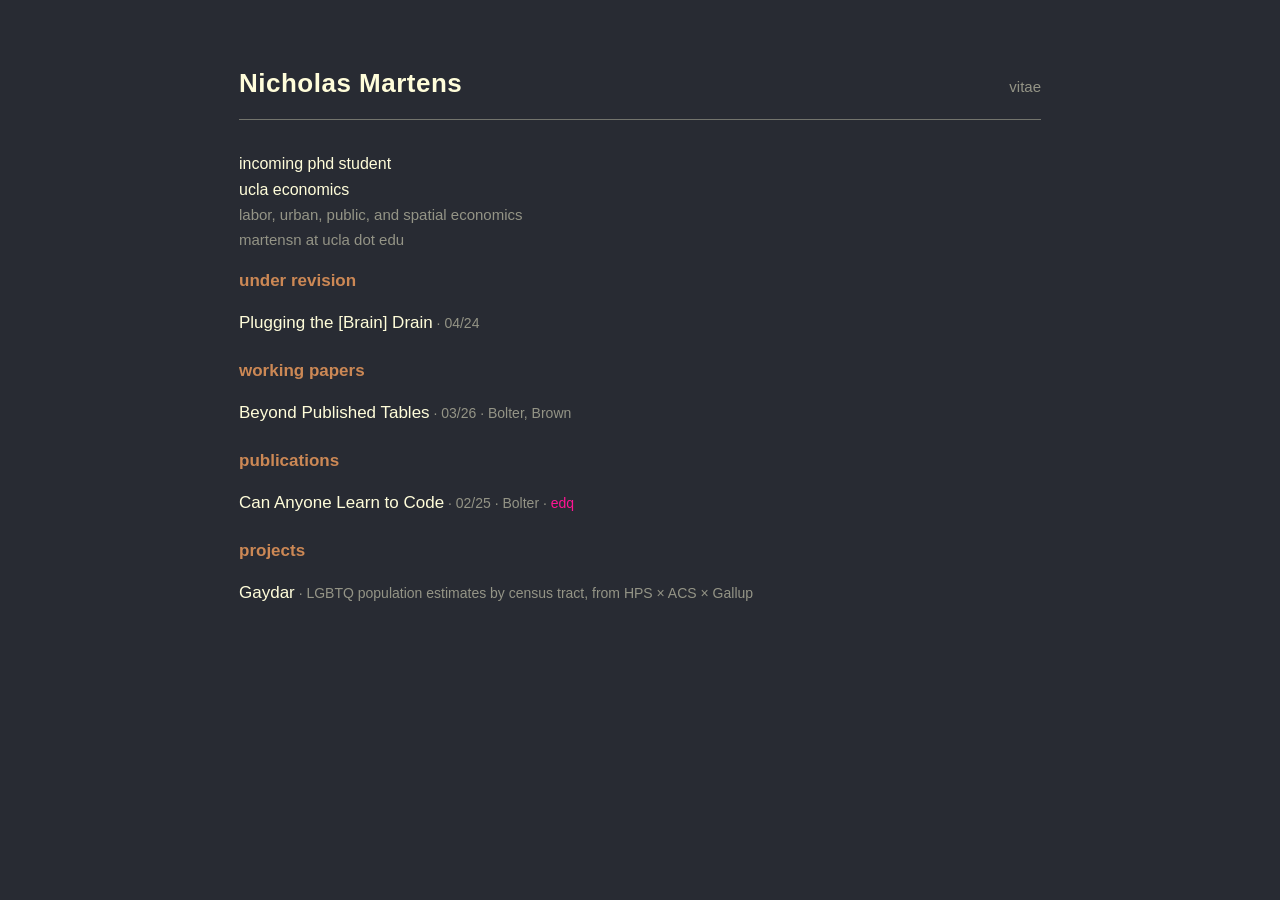
==== index.html @ c8765170 "Built site for gh-pages" ====
<!DOCTYPE html>
<html xmlns="http://www.w3.org/1999/xhtml" lang="en" xml:lang="en"><head>

<meta charset="utf-8">
<meta name="generator" content="quarto-1.9.38">

<meta name="viewport" content="width=device-width, initial-scale=1.0, user-scalable=yes">


<title>Nicholas Martens</title>
<style>
/* Default styles provided by pandoc.
** See https://pandoc.org/MANUAL.html#variables-for-html for config info.
*/
code{white-space: pre-wrap;}
span.smallcaps{font-variant: small-caps;}
div.columns{display: flex; gap: min(4vw, 1.5em);}
div.column{flex: auto; overflow-x: auto;}
div.hanging-indent{margin-left: 1.5em; text-indent: -1.5em;}
ul.task-list{list-style: none;}
ul.task-list li input[type="checkbox"] {
  width: 0.8em;
  margin: 0 0.8em 0.2em -1em; /* quarto-specific, see https://github.com/quarto-dev/quarto-cli/issues/4556 */ 
  vertical-align: middle;
}
.display.math{display: block; text-align: center; margin: 0.5rem auto;}
</style>


<script src="site_libs/clipboard/clipboard.min.js"></script>
<script src="site_libs/quarto-html/tabby.min.js"></script>
<script src="site_libs/quarto-html/popper.min.js"></script>
<script src="site_libs/quarto-html/tippy.umd.min.js"></script>
<script src="site_libs/quarto-html/anchor.min.js"></script>
<link href="site_libs/quarto-html/tippy.css" rel="stylesheet">
<link href="site_libs/quarto-html/light-border.css" rel="stylesheet">
<link href="site_libs/quarto-html/quarto-syntax-highlighting-f8b45d2e6062d3f0773618a8522056e4.css" rel="stylesheet" id="quarto-text-highlighting-styles">


<link rel="stylesheet" href="styles.css">
</head>

<body>





<div class="header-row">
<a class="site-name" href="index.html">Nicholas Martens</a>
<nav class="top-nav">
<a href="cv.html">vitae</a> <!-- TODO: add more links as you get them, e.g.:
    <a href="https://scholar.google.com/citations?user=YOUR_ID">gscholar</a>
    <a href="https://x.com/yourhandle">x</a>
    -->
</nav>
</div>
<hr class="header-rule">
<p class="status-line">
incoming phd student
</p>
<p class="status-line">
ucla economics
</p>
<p class="fields-line">
labor, urban, public, and spatial economics
</p>
<p class="fields-line">
martensn at ucla dot edu
</p>
<section>
<p class="section-label">
under revision
</p>
<div class="paper-row">
<a class="paper-title" href="files/paper.pdf">Plugging the [Brain] Drain</a><span class="meta"> · <span class="date">04/24</span></span>
</div>
</section>
<section>
<p class="section-label">
working papers
</p>
<div class="paper-row">
<span class="paper-title">Beyond Published Tables</span><span class="meta"> · <span class="date">03/26</span></span><span class="meta"> · <a href="https://kathleenbolter.com">Bolter</a>, <a href="https://sites.google.com/view/zachthebrown/home">Brown</a></span>
</div>
</section>
<section>
<p class="section-label">
publications
</p>
<div class="paper-row">
<a class="paper-title" href="https://doi.org/10.1177/08912424241276845">Can Anyone Learn to Code</a><span class="meta"> · <span class="date">02/25</span></span><span class="meta"> · <a href="https://kathleenbolter.com">Bolter</a></span><span class="meta"> · <a class="accent-link" href="https://doi.org/10.1177/08912424241276845">edq</a></span>
</div>
</section>
<section>
<p class="section-label">
projects
</p>
<div class="paper-row">
<a class="paper-title" href="https://martensn.shinyapps.io/gaydar/" target="_blank" rel="noopener">Gaydar</a><span class="meta"> · LGBTQ population estimates by census tract, from HPS × ACS × Gallup</span>
</div>
</section>
<!--
TODO:
- "Beyond Published Tables" has no public link yet (no PDF/URL on ORCID) — its
  title is plain text, not a link. Once you have a PDF or NBER/SSRN link,
  change <span class="paper-title"> to <a class="paper-title" href="...">.
- Titles here are abridged to the part before the colon/question mark to
  keep each row on one line. The full titles are spelled out on the vitae
  page.
- To add a new paper, duplicate a paper-row line inside the relevant
  section (or add a new <div class="section"> block for a new category).
-->


<script id="quarto-html-after-body" type="application/javascript">
  window.document.addEventListener("DOMContentLoaded", function (event) {
    const tabsets =  window.document.querySelectorAll(".panel-tabset-tabby")
    tabsets.forEach(function(tabset) {
      const tabby = new Tabby('#' + tabset.id);
    });
    const icon = "";
    const anchorJS = new window.AnchorJS();
    anchorJS.options = {
      placement: 'right',
      icon: icon
    };
    anchorJS.add('.anchored');
    const isCodeAnnotation = (el) => {
      for (const clz of el.classList) {
        if (clz.startsWith('code-annotation-')) {                     
          return true;
        }
      }
      return false;
    }
    const onCopySuccess = function(e) {
      // button target
      const button = e.trigger;
      // don't keep focus
      button.blur();
      // flash "checked"
      button.classList.add('code-copy-button-checked');
      var currentTitle = button.getAttribute("title");
      button.setAttribute("title", "Copied!");
      let tooltip;
      if (window.bootstrap) {
        button.setAttribute("data-bs-toggle", "tooltip");
        button.setAttribute("data-bs-placement", "left");
        button.setAttribute("data-bs-title", "Copied!");
        tooltip = new bootstrap.Tooltip(button, 
          { trigger: "manual", 
            customClass: "code-copy-button-tooltip",
            offset: [0, -8]});
        tooltip.show();    
      }
      setTimeout(function() {
        if (tooltip) {
          tooltip.hide();
          button.removeAttribute("data-bs-title");
          button.removeAttribute("data-bs-toggle");
          button.removeAttribute("data-bs-placement");
        }
        button.setAttribute("title", currentTitle);
        button.classList.remove('code-copy-button-checked');
      }, 1000);
      // clear code selection
      e.clearSelection();
    }
    const getTextToCopy = function(trigger) {
      const outerScaffold = trigger.parentElement.cloneNode(true);
      const codeEl = outerScaffold.querySelector('code');
      for (const childEl of codeEl.children) {
        if (isCodeAnnotation(childEl)) {
          childEl.remove();
        }
      }
      return codeEl.innerText;
    }
    const clipboard = new window.ClipboardJS('.code-copy-button:not([data-in-quarto-modal])', {
      text: getTextToCopy
    });
    clipboard.on('success', onCopySuccess);
    if (window.document.getElementById('quarto-embedded-source-code-modal')) {
      const clipboardModal = new window.ClipboardJS('.code-copy-button[data-in-quarto-modal]', {
        text: getTextToCopy,
        container: window.document.getElementById('quarto-embedded-source-code-modal')
      });
      clipboardModal.on('success', onCopySuccess);
    }
      var localhostRegex = new RegExp(/^(?:http|https):\/\/localhost\:?[0-9]*\//);
      var mailtoRegex = new RegExp(/^mailto:/);
        var filterRegex = new RegExp("https:\/\/martensn\.github\.io\/");
      var isInternal = (href) => {
          return filterRegex.test(href) || localhostRegex.test(href) || mailtoRegex.test(href);
      }
      // Inspect non-navigation links and adorn them if external
     var links = window.document.querySelectorAll('a[href]:not(.nav-link):not(.navbar-brand):not(.toc-action):not(.sidebar-link):not(.sidebar-item-toggle):not(.pagination-link):not(.no-external):not([aria-hidden]):not(.dropdown-item):not(.quarto-navigation-tool):not(.about-link)');
      for (var i=0; i<links.length; i++) {
        const link = links[i];
        if (!isInternal(link.href)) {
          // undo the damage that might have been done by quarto-nav.js in the case of
          // links that we want to consider external
          if (link.dataset.originalHref !== undefined) {
            link.href = link.dataset.originalHref;
          }
        }
      }
    function tippyHover(el, contentFn, onTriggerFn, onUntriggerFn) {
      const config = {
        allowHTML: true,
        maxWidth: 500,
        delay: 100,
        arrow: false,
        appendTo: function(el) {
            return el.parentElement;
        },
        interactive: true,
        interactiveBorder: 10,
        theme: 'light-border',
        placement: 'bottom-start',
      };
      if (contentFn) {
        config.content = contentFn;
      }
      if (onTriggerFn) {
        config.onTrigger = onTriggerFn;
      }
      if (onUntriggerFn) {
        config.onUntrigger = onUntriggerFn;
      }
      window.tippy(el, config); 
    }
    const noterefs = window.document.querySelectorAll('a[role="doc-noteref"]');
    for (var i=0; i<noterefs.length; i++) {
      const ref = noterefs[i];
      tippyHover(ref, function() {
        // use id or data attribute instead here
        let href = ref.getAttribute('data-footnote-href') || ref.getAttribute('href');
        try { href = new URL(href).hash; } catch {}
        const id = href.replace(/^#\/?/, "");
        const note = window.document.getElementById(id);
        if (note) {
          return note.innerHTML;
        } else {
          return "";
        }
      });
    }
    const xrefs = window.document.querySelectorAll('a.quarto-xref');
    const processXRef = (id, note) => {
      // Strip column container classes
      const stripColumnClz = (el) => {
        el.classList.remove("page-full", "page-columns");
        if (el.children) {
          for (const child of el.children) {
            stripColumnClz(child);
          }
        }
      }
      stripColumnClz(note)
      if (id === null || id.startsWith('sec-')) {
        // Special case sections, only their first couple elements
        const container = document.createElement("div");
        if (note.children && note.children.length > 2) {
          container.appendChild(note.children[0].cloneNode(true));
          for (let i = 1; i < note.children.length; i++) {
            const child = note.children[i];
            if (child.tagName === "P" && child.innerText === "") {
              continue;
            } else {
              container.appendChild(child.cloneNode(true));
              break;
            }
          }
          if (window.Quarto?.typesetMath) {
            window.Quarto.typesetMath(container);
          }
          return container.innerHTML
        } else {
          if (window.Quarto?.typesetMath) {
            window.Quarto.typesetMath(note);
          }
          return note.innerHTML;
        }
      } else {
        // Remove any anchor links if they are present
        const anchorLink = note.querySelector('a.anchorjs-link');
        if (anchorLink) {
          anchorLink.remove();
        }
        if (window.Quarto?.typesetMath) {
          window.Quarto.typesetMath(note);
        }
        if (note.classList.contains("callout")) {
          return note.outerHTML;
        } else {
          return note.innerHTML;
        }
      }
    }
    for (var i=0; i<xrefs.length; i++) {
      const xref = xrefs[i];
      tippyHover(xref, undefined, function(instance) {
        instance.disable();
        let url = xref.getAttribute('href');
        let hash = undefined; 
        if (url.startsWith('#')) {
          hash = url;
        } else {
          try { hash = new URL(url).hash; } catch {}
        }
        if (hash) {
          const id = hash.replace(/^#\/?/, "");
          const note = window.document.getElementById(id);
          if (note !== null) {
            try {
              const html = processXRef(id, note.cloneNode(true));
              instance.setContent(html);
            } finally {
              instance.enable();
              instance.show();
            }
          } else {
            // See if we can fetch this
            fetch(url.split('#')[0])
            .then(res => res.text())
            .then(html => {
              const parser = new DOMParser();
              const htmlDoc = parser.parseFromString(html, "text/html");
              const note = htmlDoc.getElementById(id);
              if (note !== null) {
                const html = processXRef(id, note);
                instance.setContent(html);
              } 
            }).finally(() => {
              instance.enable();
              instance.show();
            });
          }
        } else {
          // See if we can fetch a full url (with no hash to target)
          // This is a special case and we should probably do some content thinning / targeting
          fetch(url)
          .then(res => res.text())
          .then(html => {
            const parser = new DOMParser();
            const htmlDoc = parser.parseFromString(html, "text/html");
            const note = htmlDoc.querySelector('main.content');
            if (note !== null) {
              // This should only happen for chapter cross references
              // (since there is no id in the URL)
              // remove the first header
              if (note.children.length > 0 && note.children[0].tagName === "HEADER") {
                note.children[0].remove();
              }
              const html = processXRef(null, note);
              instance.setContent(html);
            } 
          }).finally(() => {
            instance.enable();
            instance.show();
          });
        }
      }, function(instance) {
      });
    }
        let selectedAnnoteEl;
        const selectorForAnnotation = ( cell, annotation) => {
          let cellAttr = 'data-code-cell="' + cell + '"';
          let lineAttr = 'data-code-annotation="' +  annotation + '"';
          const selector = 'span[' + cellAttr + '][' + lineAttr + ']';
          return selector;
        }
        const selectCodeLines = (annoteEl) => {
          const doc = window.document;
          const targetCell = annoteEl.getAttribute("data-target-cell");
          const targetAnnotation = annoteEl.getAttribute("data-target-annotation");
          const annoteSpan = window.document.querySelector(selectorForAnnotation(targetCell, targetAnnotation));
          const lines = annoteSpan.getAttribute("data-code-lines").split(",");
          const lineIds = lines.map((line) => {
            return targetCell + "-" + line;
          })
          let top = null;
          let height = null;
          let parent = null;
          if (lineIds.length > 0) {
              //compute the position of the single el (top and bottom and make a div)
              const el = window.document.getElementById(lineIds[0]);
              top = el.offsetTop;
              height = el.offsetHeight;
              parent = el.parentElement.parentElement;
            if (lineIds.length > 1) {
              const lastEl = window.document.getElementById(lineIds[lineIds.length - 1]);
              const bottom = lastEl.offsetTop + lastEl.offsetHeight;
              height = bottom - top;
            }
            if (top !== null && height !== null && parent !== null) {
              // cook up a div (if necessary) and position it 
              let div = window.document.getElementById("code-annotation-line-highlight");
              if (div === null) {
                div = window.document.createElement("div");
                div.setAttribute("id", "code-annotation-line-highlight");
                div.style.position = 'absolute';
                parent.appendChild(div);
              }
              div.style.top = top - 2 + "px";
              div.style.height = height + 4 + "px";
              div.style.left = 0;
              let gutterDiv = window.document.getElementById("code-annotation-line-highlight-gutter");
              if (gutterDiv === null) {
                gutterDiv = window.document.createElement("div");
                gutterDiv.setAttribute("id", "code-annotation-line-highlight-gutter");
                gutterDiv.style.position = 'absolute';
                const codeCell = window.document.getElementById(targetCell);
                const gutter = codeCell.querySelector('.code-annotation-gutter');
                gutter.appendChild(gutterDiv);
              }
              gutterDiv.style.top = top - 2 + "px";
              gutterDiv.style.height = height + 4 + "px";
            }
            selectedAnnoteEl = annoteEl;
          }
        };
        const unselectCodeLines = () => {
          const elementsIds = ["code-annotation-line-highlight", "code-annotation-line-highlight-gutter"];
          elementsIds.forEach((elId) => {
            const div = window.document.getElementById(elId);
            if (div) {
              div.remove();
            }
          });
          selectedAnnoteEl = undefined;
        };
          // Handle positioning of the toggle
      window.addEventListener(
        "resize",
        throttle(() => {
          elRect = undefined;
          if (selectedAnnoteEl) {
            selectCodeLines(selectedAnnoteEl);
          }
        }, 10)
      );
      function throttle(fn, ms) {
      let throttle = false;
      let timer;
        return (...args) => {
          if(!throttle) { // first call gets through
              fn.apply(this, args);
              throttle = true;
          } else { // all the others get throttled
              if(timer) clearTimeout(timer); // cancel #2
              timer = setTimeout(() => {
                fn.apply(this, args);
                timer = throttle = false;
              }, ms);
          }
        };
      }
        // Attach click handler to the DT
        const annoteDls = window.document.querySelectorAll('dt[data-target-cell]');
        for (const annoteDlNode of annoteDls) {
          annoteDlNode.addEventListener('click', (event) => {
            const clickedEl = event.target;
            if (clickedEl !== selectedAnnoteEl) {
              unselectCodeLines();
              const activeEl = window.document.querySelector('dt[data-target-cell].code-annotation-active');
              if (activeEl) {
                activeEl.classList.remove('code-annotation-active');
              }
              selectCodeLines(clickedEl);
              clickedEl.classList.add('code-annotation-active');
            } else {
              // Unselect the line
              unselectCodeLines();
              clickedEl.classList.remove('code-annotation-active');
            }
          });
        }
    const findCites = (el) => {
      const parentEl = el.parentElement;
      if (parentEl) {
        const cites = parentEl.dataset.cites;
        if (cites) {
          return {
            el,
            cites: cites.split(' ')
          };
        } else {
          return findCites(el.parentElement)
        }
      } else {
        return undefined;
      }
    };
    var bibliorefs = window.document.querySelectorAll('a[role="doc-biblioref"]');
    for (var i=0; i<bibliorefs.length; i++) {
      const ref = bibliorefs[i];
      const citeInfo = findCites(ref);
      if (citeInfo) {
        tippyHover(citeInfo.el, function() {
          var popup = window.document.createElement('div');
          citeInfo.cites.forEach(function(cite) {
            var citeDiv = window.document.createElement('div');
            citeDiv.classList.add('hanging-indent');
            citeDiv.classList.add('csl-entry');
            var biblioDiv = window.document.getElementById('ref-' + cite);
            if (biblioDiv) {
              citeDiv.innerHTML = biblioDiv.innerHTML;
            }
            popup.appendChild(citeDiv);
          });
          return popup.innerHTML;
        });
      }
    }
  });
  </script>




</body></html>
---- site_libs/quarto-html/tippy.css ----
.tippy-box[data-animation=fade][data-state=hidden]{opacity:0}[data-tippy-root]{max-width:calc(100vw - 10px)}.tippy-box{position:relative;background-color:#333;color:#fff;border-radius:4px;font-size:14px;line-height:1.4;white-space:normal;outline:0;transition-property:transform,visibility,opacity}.tippy-box[data-placement^=top]>.tippy-arrow{bottom:0}.tippy-box[data-placement^=top]>.tippy-arrow:before{bottom:-7px;left:0;border-width:8px 8px 0;border-top-color:initial;transform-origin:center top}.tippy-box[data-placement^=bottom]>.tippy-arrow{top:0}.tippy-box[data-placement^=bottom]>.tippy-arrow:before{top:-7px;left:0;border-width:0 8px 8px;border-bottom-color:initial;transform-origin:center bottom}.tippy-box[data-placement^=left]>.tippy-arrow{right:0}.tippy-box[data-placement^=left]>.tippy-arrow:before{border-width:8px 0 8px 8px;border-left-color:initial;right:-7px;transform-origin:center left}.tippy-box[data-placement^=right]>.tippy-arrow{left:0}.tippy-box[data-placement^=right]>.tippy-arrow:before{left:-7px;border-width:8px 8px 8px 0;border-right-color:initial;transform-origin:center right}.tippy-box[data-inertia][data-state=visible]{transition-timing-function:cubic-bezier(.54,1.5,.38,1.11)}.tippy-arrow{width:16px;height:16px;color:#333}.tippy-arrow:before{content:"";position:absolute;border-color:transparent;border-style:solid}.tippy-content{position:relative;padding:5px 9px;z-index:1}
---- site_libs/quarto-html/light-border.css ----
.tippy-box[data-theme~=light-border]{background-color:#fff;background-clip:padding-box;border:1px solid rgba(0,8,16,.15);color:#333;box-shadow:0 4px 14px -2px rgba(0,8,16,.08)}.tippy-box[data-theme~=light-border]>.tippy-backdrop{background-color:#fff}.tippy-box[data-theme~=light-border]>.tippy-arrow:after,.tippy-box[data-theme~=light-border]>.tippy-svg-arrow:after{content:"";position:absolute;z-index:-1}.tippy-box[data-theme~=light-border]>.tippy-arrow:after{border-color:transparent;border-style:solid}.tippy-box[data-theme~=light-border][data-placement^=top]>.tippy-arrow:before{border-top-color:#fff}.tippy-box[data-theme~=light-border][data-placement^=top]>.tippy-arrow:after{border-top-color:rgba(0,8,16,.2);border-width:7px 7px 0;top:17px;left:1px}.tippy-box[data-theme~=light-border][data-placement^=top]>.tippy-svg-arrow>svg{top:16px}.tippy-box[data-theme~=light-border][data-placement^=top]>.tippy-svg-arrow:after{top:17px}.tippy-box[data-theme~=light-border][data-placement^=bottom]>.tippy-arrow:before{border-bottom-color:#fff;bottom:16px}.tippy-box[data-theme~=light-border][data-placement^=bottom]>.tippy-arrow:after{border-bottom-color:rgba(0,8,16,.2);border-width:0 7px 7px;bottom:17px;left:1px}.tippy-box[data-theme~=light-border][data-placement^=bottom]>.tippy-svg-arrow>svg{bottom:16px}.tippy-box[data-theme~=light-border][data-placement^=bottom]>.tippy-svg-arrow:after{bottom:17px}.tippy-box[data-theme~=light-border][data-placement^=left]>.tippy-arrow:before{border-left-color:#fff}.tippy-box[data-theme~=light-border][data-placement^=left]>.tippy-arrow:after{border-left-color:rgba(0,8,16,.2);border-width:7px 0 7px 7px;left:17px;top:1px}.tippy-box[data-theme~=light-border][data-placement^=left]>.tippy-svg-arrow>svg{left:11px}.tippy-box[data-theme~=light-border][data-placement^=left]>.tippy-svg-arrow:after{left:12px}.tippy-box[data-theme~=light-border][data-placement^=right]>.tippy-arrow:before{border-right-color:#fff;right:16px}.tippy-box[data-theme~=light-border][data-placement^=right]>.tippy-arrow:after{border-width:7px 7px 7px 0;right:17px;top:1px;border-right-color:rgba(0,8,16,.2)}.tippy-box[data-theme~=light-border][data-placement^=right]>.tippy-svg-arrow>svg{right:11px}.tippy-box[data-theme~=light-border][data-placement^=right]>.tippy-svg-arrow:after{right:12px}.tippy-box[data-theme~=light-border]>.tippy-svg-arrow{fill:#fff}.tippy-box[data-theme~=light-border]>.tippy-svg-arrow:after{background-image:url([data-uri]);background-size:16px 6px;width:16px;height:6px}
---- site_libs/quarto-html/quarto-syntax-highlighting-f8b45d2e6062d3f0773618a8522056e4.css ----
/* quarto syntax highlight colors */
:root {
  --quarto-hl-ot-color: #003B4F;
  --quarto-hl-at-color: #657422;
  --quarto-hl-ss-color: #20794D;
  --quarto-hl-an-color: #5E5E5E;
  --quarto-hl-fu-color: #4758AB;
  --quarto-hl-st-color: #20794D;
  --quarto-hl-cf-color: #003B4F;
  --quarto-hl-op-color: #5E5E5E;
  --quarto-hl-er-color: #AD0000;
  --quarto-hl-bn-color: #AD0000;
  --quarto-hl-al-color: #AD0000;
  --quarto-hl-va-color: #111111;
  --quarto-hl-bu-color: inherit;
  --quarto-hl-ex-color: inherit;
  --quarto-hl-pp-color: #AD0000;
  --quarto-hl-in-color: #5E5E5E;
  --quarto-hl-vs-color: #20794D;
  --quarto-hl-wa-color: #5E5E5E;
  --quarto-hl-do-color: #5E5E5E;
  --quarto-hl-im-color: #00769E;
  --quarto-hl-ch-color: #20794D;
  --quarto-hl-dt-color: #AD0000;
  --quarto-hl-fl-color: #AD0000;
  --quarto-hl-co-color: #5E5E5E;
  --quarto-hl-cv-color: #5E5E5E;
  --quarto-hl-cn-color: #8f5902;
  --quarto-hl-sc-color: #5E5E5E;
  --quarto-hl-dv-color: #AD0000;
  --quarto-hl-kw-color: #003B4F;
}

/* other quarto variables */
/* syntax highlight based on Pandoc's rules */
pre > code.sourceCode > span {
  color: #003B4F;
}

code.sourceCode > span {
  color: #003B4F;
}

div.sourceCode,
div.sourceCode pre.sourceCode {
  color: #003B4F;
}

/* Normal */
code span {
  color: #003B4F;
}

/* Alert */
code span.al {
  color: #AD0000;
  font-style: inherit;
}

/* Annotation */
code span.an {
  color: #5E5E5E;
  font-style: inherit;
}

/* Attribute */
code span.at {
  color: #657422;
  font-style: inherit;
}

/* BaseN */
code span.bn {
  color: #AD0000;
  font-style: inherit;
}

/* BuiltIn */
code span.bu {
  font-style: inherit;
}

/* ControlFlow */
code span.cf {
  color: #003B4F;
  font-weight: bold;
  font-style: inherit;
}

/* Char */
code span.ch {
  color: #20794D;
  font-style: inherit;
}

/* Constant */
code span.cn {
  color: #8f5902;
  font-style: inherit;
}

/* Comment */
code span.co {
  color: #5E5E5E;
  font-style: inherit;
}

/* CommentVar */
code span.cv {
  color: #5E5E5E;
  font-style: italic;
}

/* Documentation */
code span.do {
  color: #5E5E5E;
  font-style: italic;
}

/* DataType */
code span.dt {
  color: #AD0000;
  font-style: inherit;
}

/* DecVal */
code span.dv {
  color: #AD0000;
  font-style: inherit;
}

/* Error */
code span.er {
  color: #AD0000;
  font-style: inherit;
}

/* Extension */
code span.ex {
  font-style: inherit;
}

/* Float */
code span.fl {
  color: #AD0000;
  font-style: inherit;
}

/* Function */
code span.fu {
  color: #4758AB;
  font-style: inherit;
}

/* Import */
code span.im {
  color: #00769E;
  font-style: inherit;
}

/* Information */
code span.in {
  color: #5E5E5E;
  font-style: inherit;
}

/* Keyword */
code span.kw {
  color: #003B4F;
  font-weight: bold;
  font-style: inherit;
}

/* Operator */
code span.op {
  color: #5E5E5E;
  font-style: inherit;
}

/* Other */
code span.ot {
  color: #003B4F;
  font-style: inherit;
}

/* Preprocessor */
code span.pp {
  color: #AD0000;
  font-style: inherit;
}

/* SpecialChar */
code span.sc {
  color: #5E5E5E;
  font-style: inherit;
}

/* SpecialString */
code span.ss {
  color: #20794D;
  font-style: inherit;
}

/* String */
code span.st {
  color: #20794D;
  font-style: inherit;
}

/* Variable */
code span.va {
  color: #111111;
  font-style: inherit;
}

/* VerbatimString */
code span.vs {
  color: #20794D;
  font-style: inherit;
}

/* Warning */
code span.wa {
  color: #5E5E5E;
  font-style: italic;
}

.prevent-inlining {
  content: "</";
}

/*# sourceMappingURL=0333580a774c24d6d75155b224d0b47b.css.map */
---- styles.css ----
:root {
  --bg: #282b33;
  --text: #fffdda;
  --muted-50: rgba(255, 253, 218, 0.5);
  --muted-45: rgba(255, 253, 218, 0.45);
  --muted-35: rgba(255, 253, 218, 0.35);
  --accent-orange: #cc8855;
  --accent-pink: #ff1493;
}

* {
  box-sizing: border-box;
}

html, body {
  background-color: var(--bg);
  color: var(--text);
  font-family: "Helvetica Neue", Helvetica, Arial, sans-serif;
  font-weight: 300;
  margin: 0;
  padding: 0;
}

body {
  max-width: 850px;
  margin: 0 auto;
  padding: 64px 24px 96px;
  line-height: 1.5;
}

a {
  color: var(--text);
  text-decoration: none;
  transition: opacity 0.2s, color 0.2s;
}
a:hover {
  animation: scintillate 1.5s linear infinite;
}

@keyframes scintillate {
  0% { color: rgb(255, 107, 107); }
  15% { color: rgb(255, 217, 61); }
  30% { color: rgb(107, 203, 119); }
  45% { color: rgb(77, 150, 255); }
  60% { color: rgb(155, 89, 182); }
  75% { color: rgb(255, 20, 147); }
  90% { color: rgb(255, 140, 0); }
  100% { color: rgb(255, 107, 107); }
}

/* header */
.header-row {
  display: flex;
  justify-content: space-between;
  align-items: baseline;
  flex-wrap: wrap;
  gap: 12px;
}
.site-name {
  font-size: 26px;
  font-weight: 700;
  letter-spacing: 0.5px;
}
.top-nav {
  display: flex;
  gap: 20px;
  font-size: 15px;
  color: var(--muted-50);
}
.top-nav a {
  color: var(--muted-50);
}
.header-rule {
  border: none;
  border-top: 1px solid var(--muted-35);
  margin: 16px 0 32px;
}

/* status / intro lines */
.status-line {
  margin: 2px 0;
  font-size: 16px;
}
.fields-line {
  margin: 2px 0;
  font-size: 15px;
  color: var(--muted-50);
}

/* sections */
.section {
  margin-top: 36px;
}
.section-label {
  color: var(--accent-orange);
  font-weight: 700;
  font-size: 17px;
  margin-bottom: 10px;
}

/* paper rows (landing page) */
.paper-row {
  font-size: 17px;
  padding: 6px 0;
}
.paper-title {
  font-weight: 400;
  color: var(--text);
}
.paper-row .meta {
  color: var(--muted-50);
  font-size: 14px;
}
.paper-row .meta a {
  color: var(--muted-50);
}
.accent-link {
  color: var(--accent-pink) !important;
}

/* vitae entry rows */
.entry-row {
  display: flex;
  justify-content: space-between;
  align-items: flex-start;
  gap: 16px;
  padding: 8px 0;
}
.entry-row.compact {
  padding: 2px 0;
}
.entry-left {
  display: flex;
  flex-direction: column;
}
.entry-title {
  font-size: 16px;
  color: var(--text);
}
.entry-subtitle {
  font-size: 15px;
  color: var(--muted-50);
}
.entry-date {
  font-size: 15px;
  color: var(--muted-50);
  white-space: nowrap;
}
.group-header {
  font-size: 16px;
  color: var(--text);
  margin: 14px 0 2px;
}

/* presentations (bold year, comma-delimited venues) */
.presentation-line {
  font-size: 15px;
  margin: 4px 0;
  color: var(--muted-50);
}
.year-bold {
  color: var(--text);
  font-weight: 700;
}

@media (max-width: 600px) {
  body {
    padding: 40px 16px 64px;
  }
  .site-name {
    font-size: 20px;
  }
  .entry-row {
    flex-direction: column;
  }
  .entry-date {
    margin-top: 2px;
  }
}
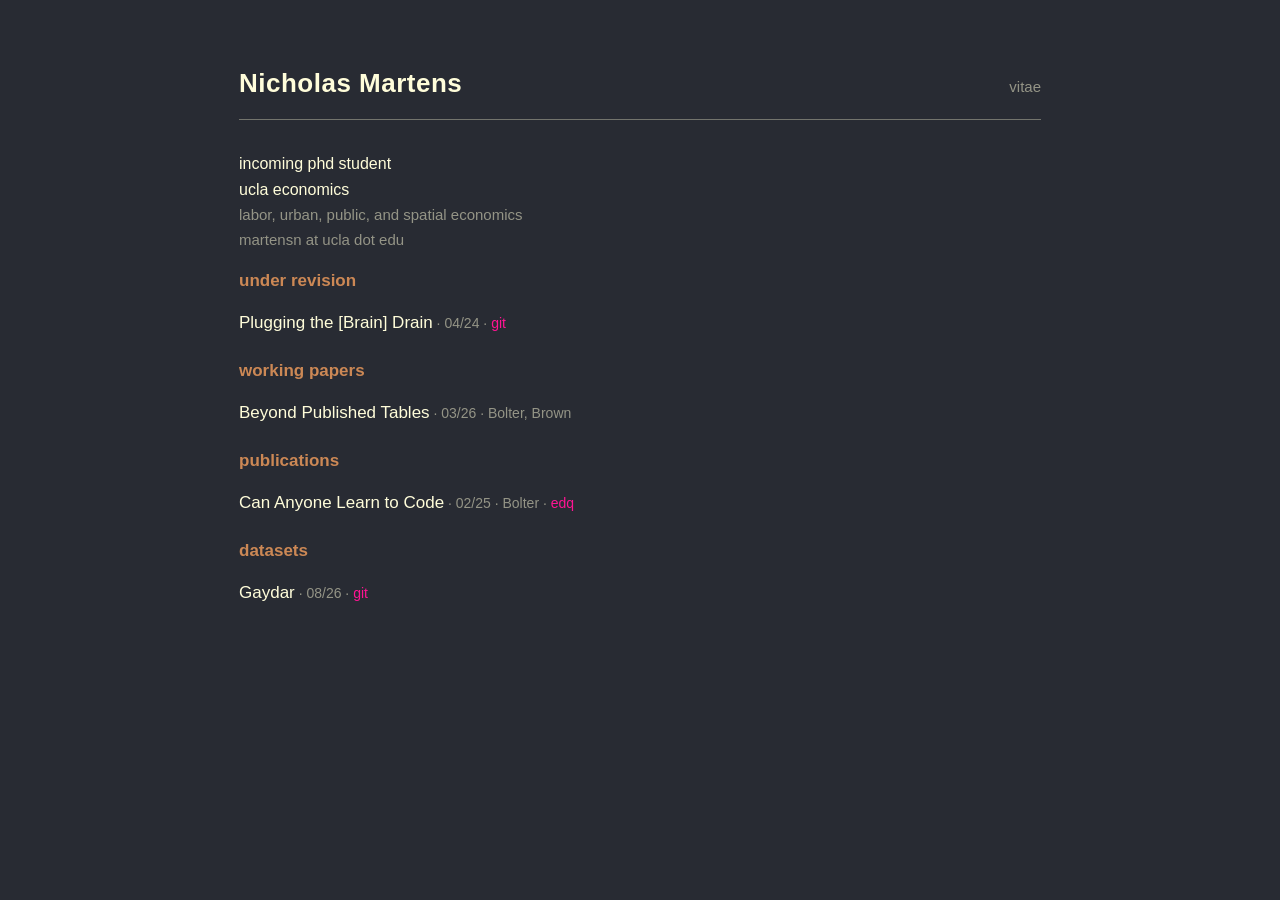
==== commit 8d48c533: "Built site for gh-pages" ====
--- a/index.html
+++ b/index.html
@@ -73,7 +73,7 @@
 under revision
 </p>
 <div class="paper-row">
-<a class="paper-title" href="files/paper.pdf">Plugging the [Brain] Drain</a><span class="meta"> · <span class="date">04/24</span></span>
+<a class="paper-title" href="files/paper.pdf">Plugging the [Brain] Drain</a><span class="meta"> · <span class="date">04/24</span></span><span class="meta"> · <a class="accent-link" href="https://github.com/martensn/gaydar/tree/main">git</a></span>
 </div>
 </section>
 <section>
@@ -94,10 +94,10 @@
 </section>
 <section>
 <p class="section-label">
-projects
+datasets
 </p>
 <div class="paper-row">
-<a class="paper-title" href="https://martensn.shinyapps.io/gaydar/" target="_blank" rel="noopener">Gaydar</a><span class="meta"> · LGBTQ population estimates by census tract, from HPS × ACS × Gallup</span>
+<a class="paper-title" href="https://martensn.shinyapps.io/gaydar/" target="_blank" rel="noopener">Gaydar</a><span class="meta"> · <span class="date">08/26</span></span><span class="meta"> · <a class="accent-link" href="https://github.com/martensn/gaydar/tree/main">git</a></span>
 </div>
 </section>
 <!--
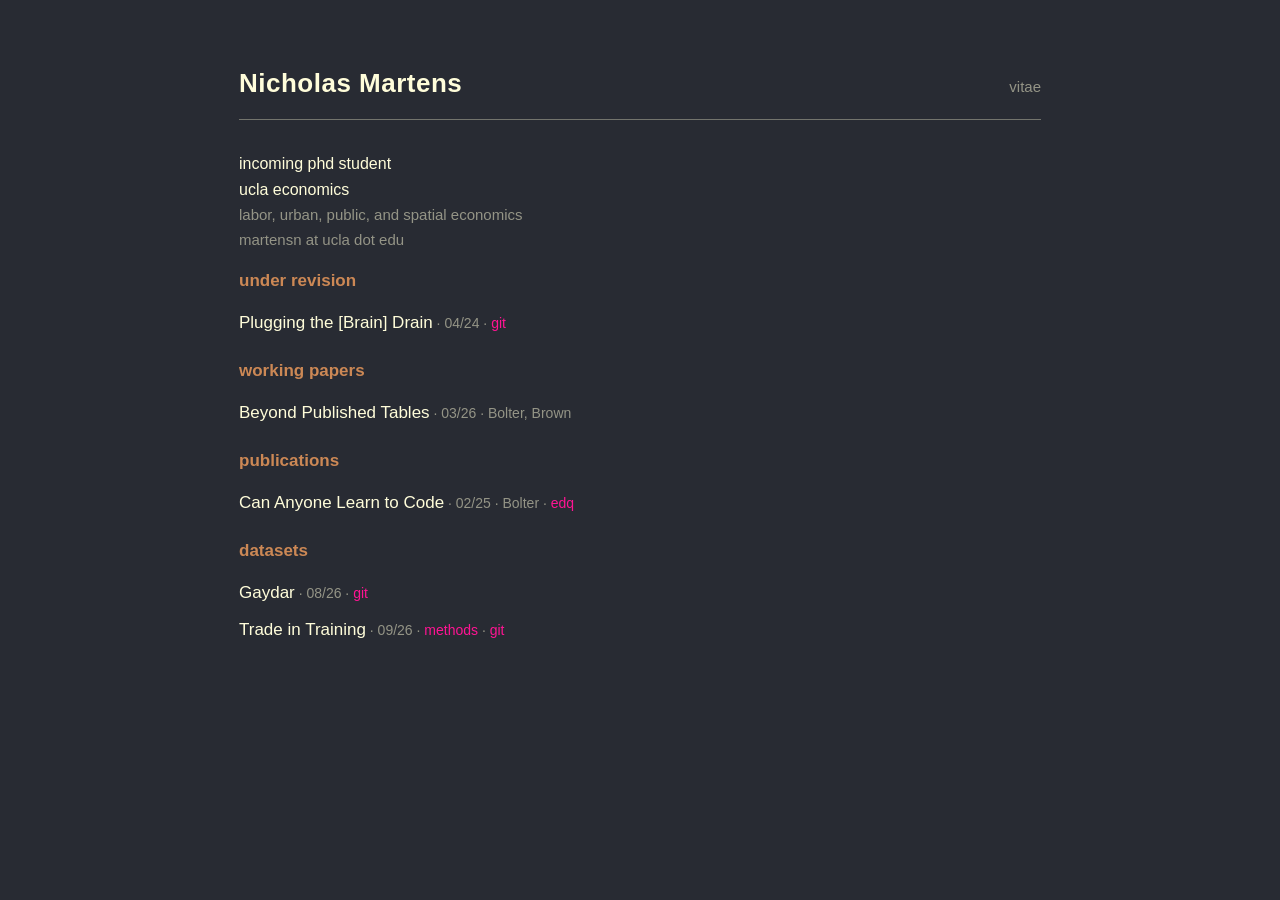
==== commit abe65c1e: "Built site for gh-pages" ====
--- a/index.html
+++ b/index.html
@@ -73,7 +73,7 @@
 under revision
 </p>
 <div class="paper-row">
-<a class="paper-title" href="files/paper.pdf">Plugging the [Brain] Drain</a><span class="meta"> · <span class="date">04/24</span></span><span class="meta"> · <a class="accent-link" href="https://github.com/martensn/gaydar/tree/main">git</a></span>
+<a class="paper-title" href="files/paper.pdf">Plugging the [Brain] Drain</a><span class="meta"> · <span class="date">04/24</span></span><span class="meta"> · <a class="accent-link" href="https://github.com/martensn/brain_drain">git</a></span>
 </div>
 </section>
 <section>
@@ -98,6 +98,9 @@
 </p>
 <div class="paper-row">
 <a class="paper-title" href="https://martensn.shinyapps.io/gaydar/" target="_blank" rel="noopener">Gaydar</a><span class="meta"> · <span class="date">08/26</span></span><span class="meta"> · <a class="accent-link" href="https://github.com/martensn/gaydar/tree/main">git</a></span>
+</div>
+<div class="paper-row">
+<a class="paper-title" href="https://martensn.shinyapps.io/college_geography/" target="_blank" rel="noopener">Trade in Training</a><span class="meta"> · <span class="date">09/26</span></span><span class="meta"> · <a class="accent-link" href="trade-in-training.html">methods</a></span><span class="meta"> · <a class="accent-link" href="https://github.com/martensn/college_geography">git</a></span>
 </div>
 </section>
 <!--
--- a/styles.css
+++ b/styles.css
@@ -152,15 +152,88 @@
   margin: 14px 0 2px;
 }
 
-/* presentations (bold year, comma-delimited venues) */
-.presentation-line {
-  font-size: 15px;
-  margin: 4px 0;
-  color: var(--muted-50);
-}
-.year-bold {
-  color: var(--text);
-  font-weight: 700;
+/* long-form methodology article pages */
+.article {
+  margin-top: 24px;
+}
+.article h2 {
+  color: var(--accent-orange);
+  font-size: 20px;
+  font-weight: 700;
+  margin: 36px 0 12px;
+}
+.article h3 {
+  color: var(--text);
+  font-size: 17px;
+  font-weight: 700;
+  margin: 28px 0 8px;
+}
+.article h4 {
+  color: var(--text);
+  font-size: 16px;
+  font-weight: 700;
+  margin: 20px 0 6px;
+}
+.article p,
+.article li {
+  font-size: 15px;
+  color: var(--muted-50);
+  margin: 10px 0;
+  line-height: 1.6;
+}
+.article strong {
+  color: var(--text);
+}
+.article a {
+  color: var(--accent-pink);
+}
+.article code {
+  color: var(--text);
+  background: rgba(255, 253, 218, 0.08);
+  padding: 1px 5px;
+  border-radius: 3px;
+  font-size: 0.9em;
+}
+.article figure {
+  margin: 20px 0;
+}
+.article img {
+  max-width: 100%;
+  height: auto;
+  display: block;
+  margin: 0 auto;
+  border-radius: 4px;
+}
+.article figcaption {
+  font-size: 13px;
+  color: var(--muted-45);
+  text-align: center;
+  margin-top: 8px;
+}
+.article table {
+  width: 100%;
+  border-collapse: collapse;
+  font-size: 14px;
+  margin: 16px 0;
+}
+.article th,
+.article td {
+  border: 1px solid var(--muted-35);
+  padding: 6px 10px;
+  text-align: center;
+  color: var(--muted-50);
+}
+.article th {
+  color: var(--text);
+  font-weight: 700;
+}
+.table-scroll {
+  overflow-x: auto;
+  margin: 16px 0;
+}
+.table-scroll table {
+  min-width: 560px;
+  margin: 0;
 }
 
 @media (max-width: 600px) {
@@ -170,10 +243,4 @@
   .site-name {
     font-size: 20px;
   }
-  .entry-row {
-    flex-direction: column;
-  }
-  .entry-date {
-    margin-top: 2px;
-  }
-}
+}
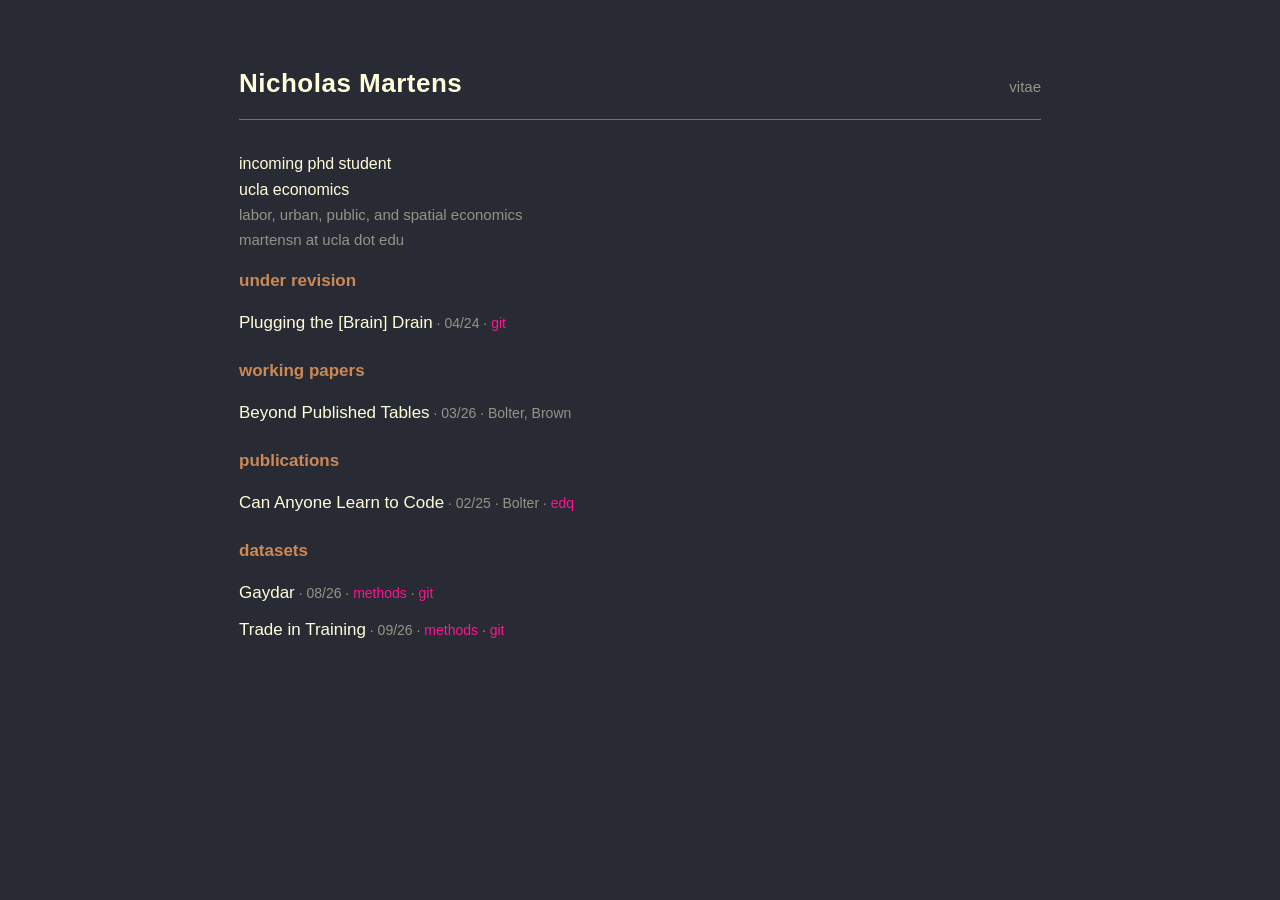
==== commit 6d313aad: "Built site for gh-pages" ====
--- a/index.html
+++ b/index.html
@@ -97,7 +97,7 @@
 datasets
 </p>
 <div class="paper-row">
-<a class="paper-title" href="https://martensn.shinyapps.io/gaydar/" target="_blank" rel="noopener">Gaydar</a><span class="meta"> · <span class="date">08/26</span></span><span class="meta"> · <a class="accent-link" href="https://github.com/martensn/gaydar/tree/main">git</a></span>
+<a class="paper-title" href="https://martensn.shinyapps.io/gaydar/" target="_blank" rel="noopener">Gaydar</a><span class="meta"> · <span class="date">08/26</span></span><span class="meta"> · <a class="accent-link" href="https://martensn.shinyapps.io/gaydar/methods.html" target="_blank" rel="noopener">methods</a></span><span class="meta"> · <a class="accent-link" href="https://github.com/martensn/gaydar/tree/main">git</a></span>
 </div>
 <div class="paper-row">
 <a class="paper-title" href="https://martensn.shinyapps.io/college_geography/" target="_blank" rel="noopener">Trade in Training</a><span class="meta"> · <span class="date">09/26</span></span><span class="meta"> · <a class="accent-link" href="trade-in-training.html">methods</a></span><span class="meta"> · <a class="accent-link" href="https://github.com/martensn/college_geography">git</a></span>
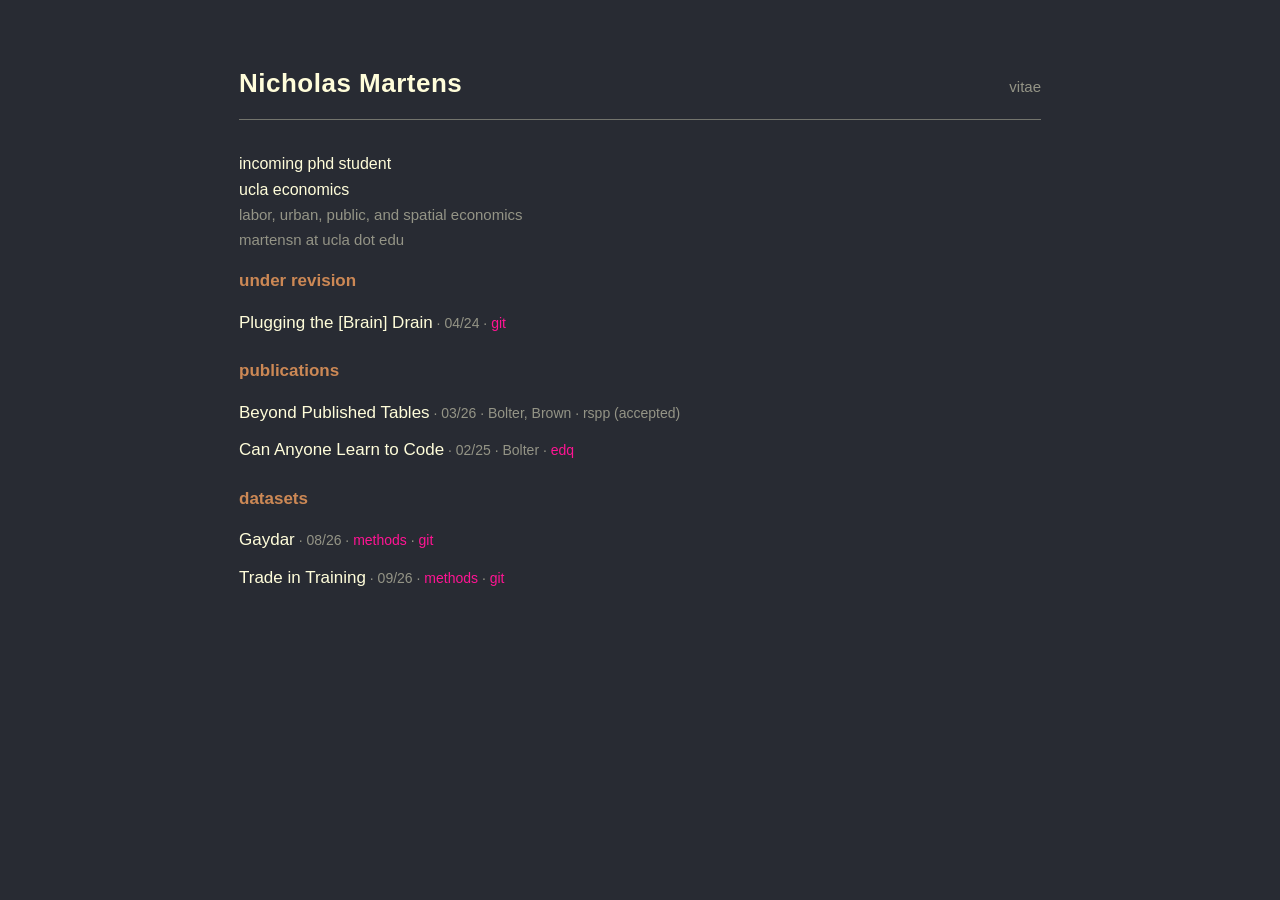
==== commit 99c6787a: "Built site for gh-pages" ====
--- a/index.html
+++ b/index.html
@@ -78,16 +78,11 @@
 </section>
 <section>
 <p class="section-label">
-working papers
+publications
 </p>
 <div class="paper-row">
-<span class="paper-title">Beyond Published Tables</span><span class="meta"> · <span class="date">03/26</span></span><span class="meta"> · <a href="https://kathleenbolter.com">Bolter</a>, <a href="https://sites.google.com/view/zachthebrown/home">Brown</a></span>
+<span class="paper-title">Beyond Published Tables</span><span class="meta"> · <span class="date">03/26</span></span><span class="meta"> · <a href="https://kathleenbolter.com">Bolter</a>, <a href="https://sites.google.com/view/zachthebrown/home">Brown</a></span><span class="meta"> · rspp (accepted)</span>
 </div>
-</section>
-<section>
-<p class="section-label">
-publications
-</p>
 <div class="paper-row">
 <a class="paper-title" href="https://doi.org/10.1177/08912424241276845">Can Anyone Learn to Code</a><span class="meta"> · <span class="date">02/25</span></span><span class="meta"> · <a href="https://kathleenbolter.com">Bolter</a></span><span class="meta"> · <a class="accent-link" href="https://doi.org/10.1177/08912424241276845">edq</a></span>
 </div>
@@ -100,14 +95,16 @@
 <a class="paper-title" href="https://martensn.shinyapps.io/gaydar/" target="_blank" rel="noopener">Gaydar</a><span class="meta"> · <span class="date">08/26</span></span><span class="meta"> · <a class="accent-link" href="https://martensn.shinyapps.io/gaydar/methods.html" target="_blank" rel="noopener">methods</a></span><span class="meta"> · <a class="accent-link" href="https://github.com/martensn/gaydar/tree/main">git</a></span>
 </div>
 <div class="paper-row">
-<a class="paper-title" href="https://martensn.shinyapps.io/college_geography/" target="_blank" rel="noopener">Trade in Training</a><span class="meta"> · <span class="date">09/26</span></span><span class="meta"> · <a class="accent-link" href="trade-in-training.html">methods</a></span><span class="meta"> · <a class="accent-link" href="https://github.com/martensn/college_geography">git</a></span>
+<a class="paper-title" href="https://martensn.shinyapps.io/college_geography/" target="_blank" rel="noopener">Trade in Training</a><span class="meta"> · <span class="date">09/26</span></span><span class="meta"> · <a class="accent-link" href="https://martensn.shinyapps.io/college_geography/methods.html" target="_blank" rel="noopener">methods</a></span><span class="meta"> · <a class="accent-link" href="https://github.com/martensn/college_geography">git</a></span>
 </div>
 </section>
 <!--
 TODO:
-- "Beyond Published Tables" has no public link yet (no PDF/URL on ORCID) — its
-  title is plain text, not a link. Once you have a PDF or NBER/SSRN link,
-  change <span class="paper-title"> to <a class="paper-title" href="...">.
+- "Beyond Published Tables" is accepted at Regional Science Policy & Practice
+  but has no DOI yet — its title and "rspp" are plain text, not links. Once
+  the DOI is out, change <span class="paper-title"> to
+  <a class="paper-title" href="https://doi.org/..."> and make "rspp" an
+  accent-link to the same DOI (like the "edq" link).
 - Titles here are abridged to the part before the colon/question mark to
   keep each row on one line. The full titles are spelled out on the vitae
   page.
--- a/styles.css
+++ b/styles.css
@@ -152,90 +152,6 @@
   margin: 14px 0 2px;
 }
 
-/* long-form methodology article pages */
-.article {
-  margin-top: 24px;
-}
-.article h2 {
-  color: var(--accent-orange);
-  font-size: 20px;
-  font-weight: 700;
-  margin: 36px 0 12px;
-}
-.article h3 {
-  color: var(--text);
-  font-size: 17px;
-  font-weight: 700;
-  margin: 28px 0 8px;
-}
-.article h4 {
-  color: var(--text);
-  font-size: 16px;
-  font-weight: 700;
-  margin: 20px 0 6px;
-}
-.article p,
-.article li {
-  font-size: 15px;
-  color: var(--muted-50);
-  margin: 10px 0;
-  line-height: 1.6;
-}
-.article strong {
-  color: var(--text);
-}
-.article a {
-  color: var(--accent-pink);
-}
-.article code {
-  color: var(--text);
-  background: rgba(255, 253, 218, 0.08);
-  padding: 1px 5px;
-  border-radius: 3px;
-  font-size: 0.9em;
-}
-.article figure {
-  margin: 20px 0;
-}
-.article img {
-  max-width: 100%;
-  height: auto;
-  display: block;
-  margin: 0 auto;
-  border-radius: 4px;
-}
-.article figcaption {
-  font-size: 13px;
-  color: var(--muted-45);
-  text-align: center;
-  margin-top: 8px;
-}
-.article table {
-  width: 100%;
-  border-collapse: collapse;
-  font-size: 14px;
-  margin: 16px 0;
-}
-.article th,
-.article td {
-  border: 1px solid var(--muted-35);
-  padding: 6px 10px;
-  text-align: center;
-  color: var(--muted-50);
-}
-.article th {
-  color: var(--text);
-  font-weight: 700;
-}
-.table-scroll {
-  overflow-x: auto;
-  margin: 16px 0;
-}
-.table-scroll table {
-  min-width: 560px;
-  margin: 0;
-}
-
 @media (max-width: 600px) {
   body {
     padding: 40px 16px 64px;
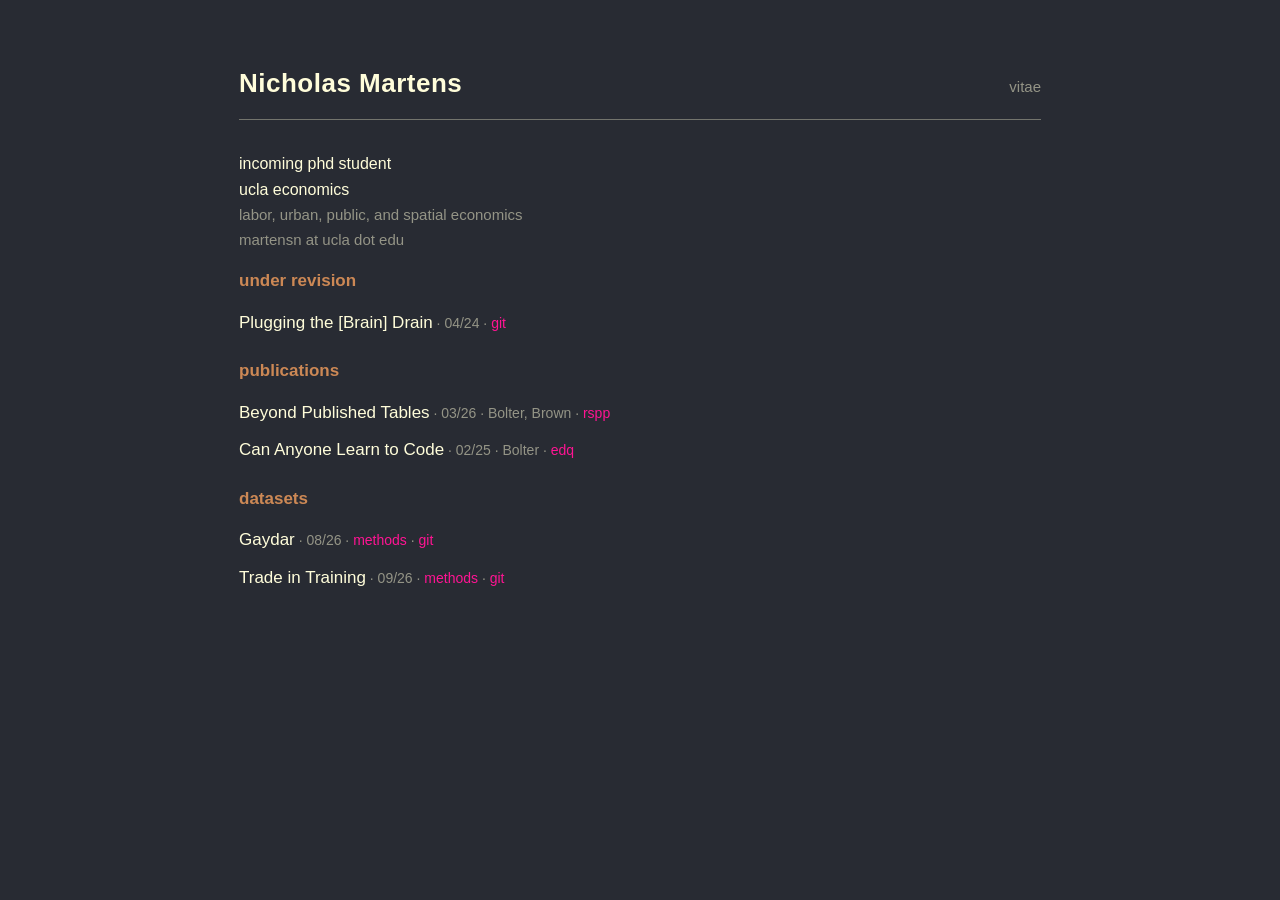
==== commit ea31ee9d: "Built site for gh-pages" ====
--- a/index.html
+++ b/index.html
@@ -81,7 +81,7 @@
 publications
 </p>
 <div class="paper-row">
-<span class="paper-title">Beyond Published Tables</span><span class="meta"> · <span class="date">03/26</span></span><span class="meta"> · <a href="https://kathleenbolter.com">Bolter</a>, <a href="https://sites.google.com/view/zachthebrown/home">Brown</a></span><span class="meta"> · rspp (accepted)</span>
+<a class="paper-title" href="https://doi.org/10.1016/j.rspp.2026.100361">Beyond Published Tables</a><span class="meta"> · <span class="date">03/26</span></span><span class="meta"> · <a href="https://kathleenbolter.com">Bolter</a>, <a href="https://sites.google.com/view/zachthebrown/home">Brown</a></span><span class="meta"> · <a class="accent-link" href="https://doi.org/10.1016/j.rspp.2026.100361">rspp</a></span>
 </div>
 <div class="paper-row">
 <a class="paper-title" href="https://doi.org/10.1177/08912424241276845">Can Anyone Learn to Code</a><span class="meta"> · <span class="date">02/25</span></span><span class="meta"> · <a href="https://kathleenbolter.com">Bolter</a></span><span class="meta"> · <a class="accent-link" href="https://doi.org/10.1177/08912424241276845">edq</a></span>
@@ -100,11 +100,6 @@
 </section>
 <!--
 TODO:
-- "Beyond Published Tables" is accepted at Regional Science Policy & Practice
-  but has no DOI yet — its title and "rspp" are plain text, not links. Once
-  the DOI is out, change <span class="paper-title"> to
-  <a class="paper-title" href="https://doi.org/..."> and make "rspp" an
-  accent-link to the same DOI (like the "edq" link).
 - Titles here are abridged to the part before the colon/question mark to
   keep each row on one line. The full titles are spelled out on the vitae
   page.
